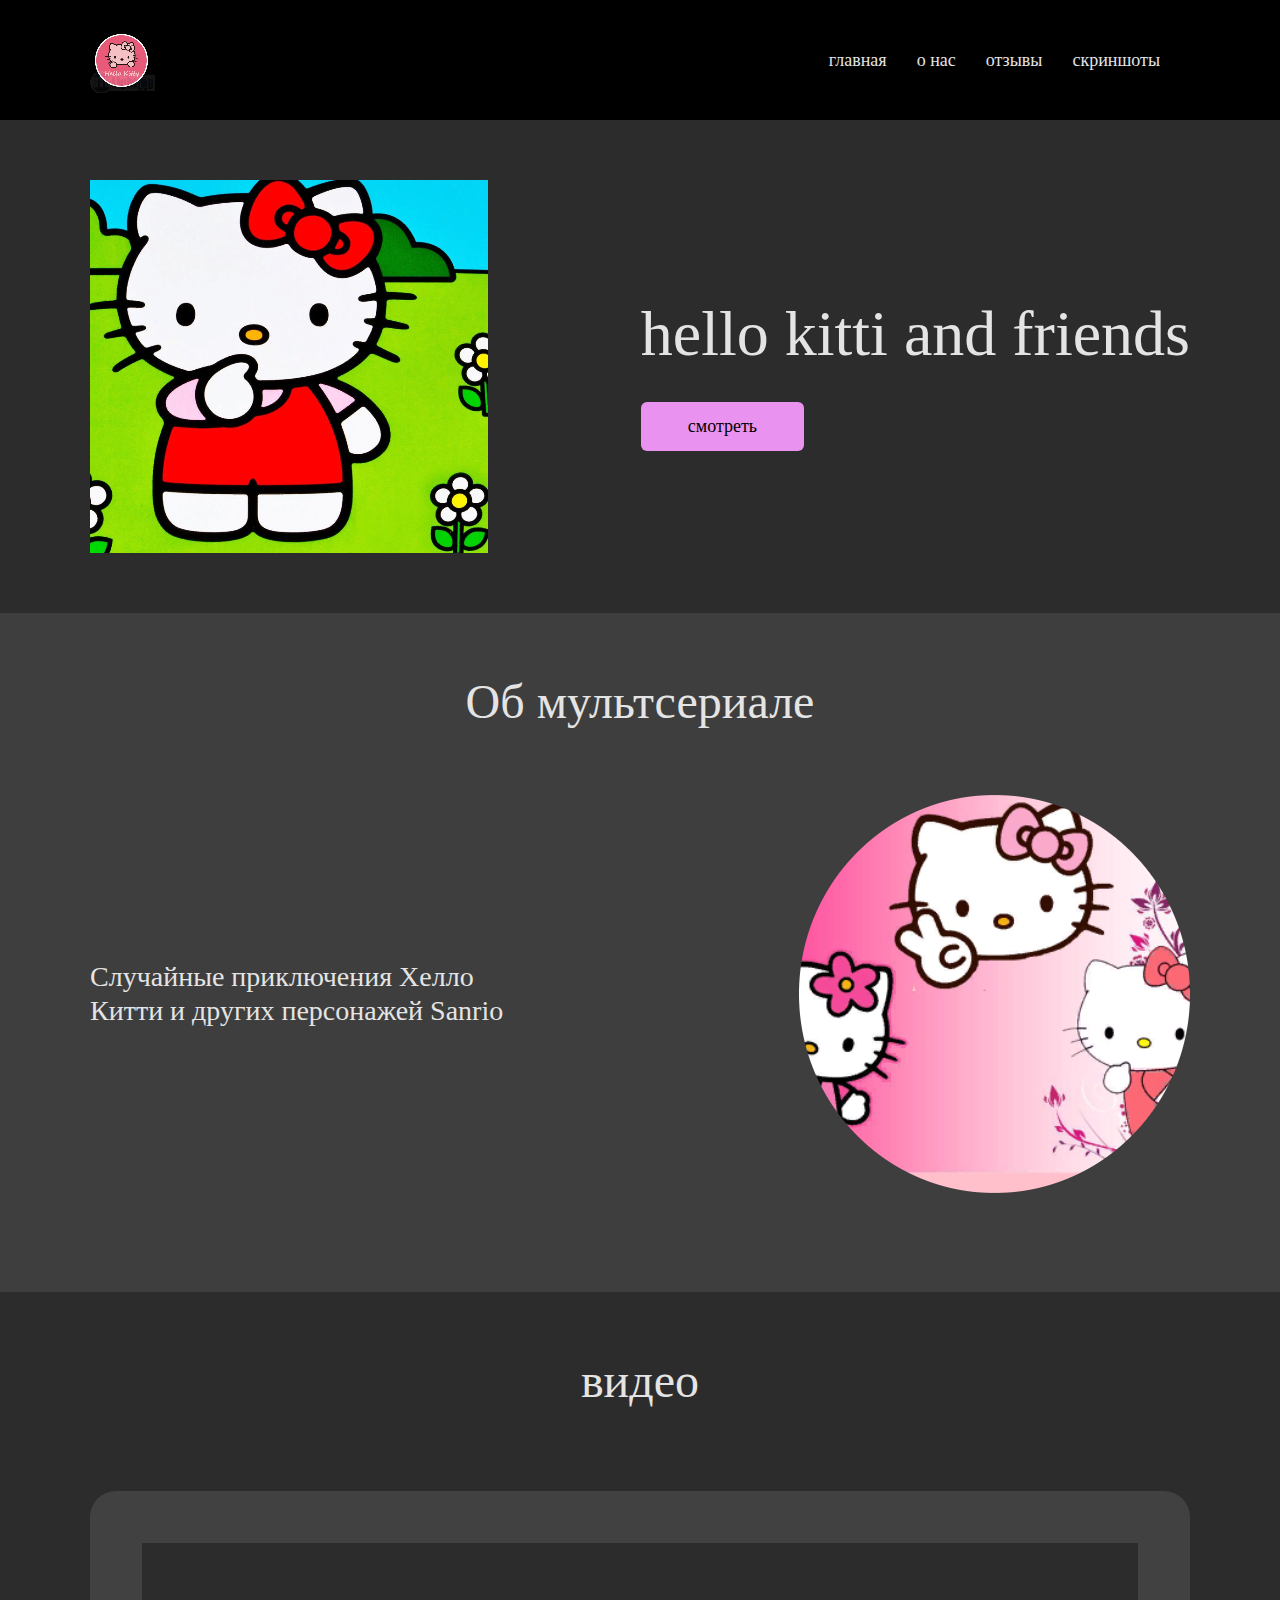
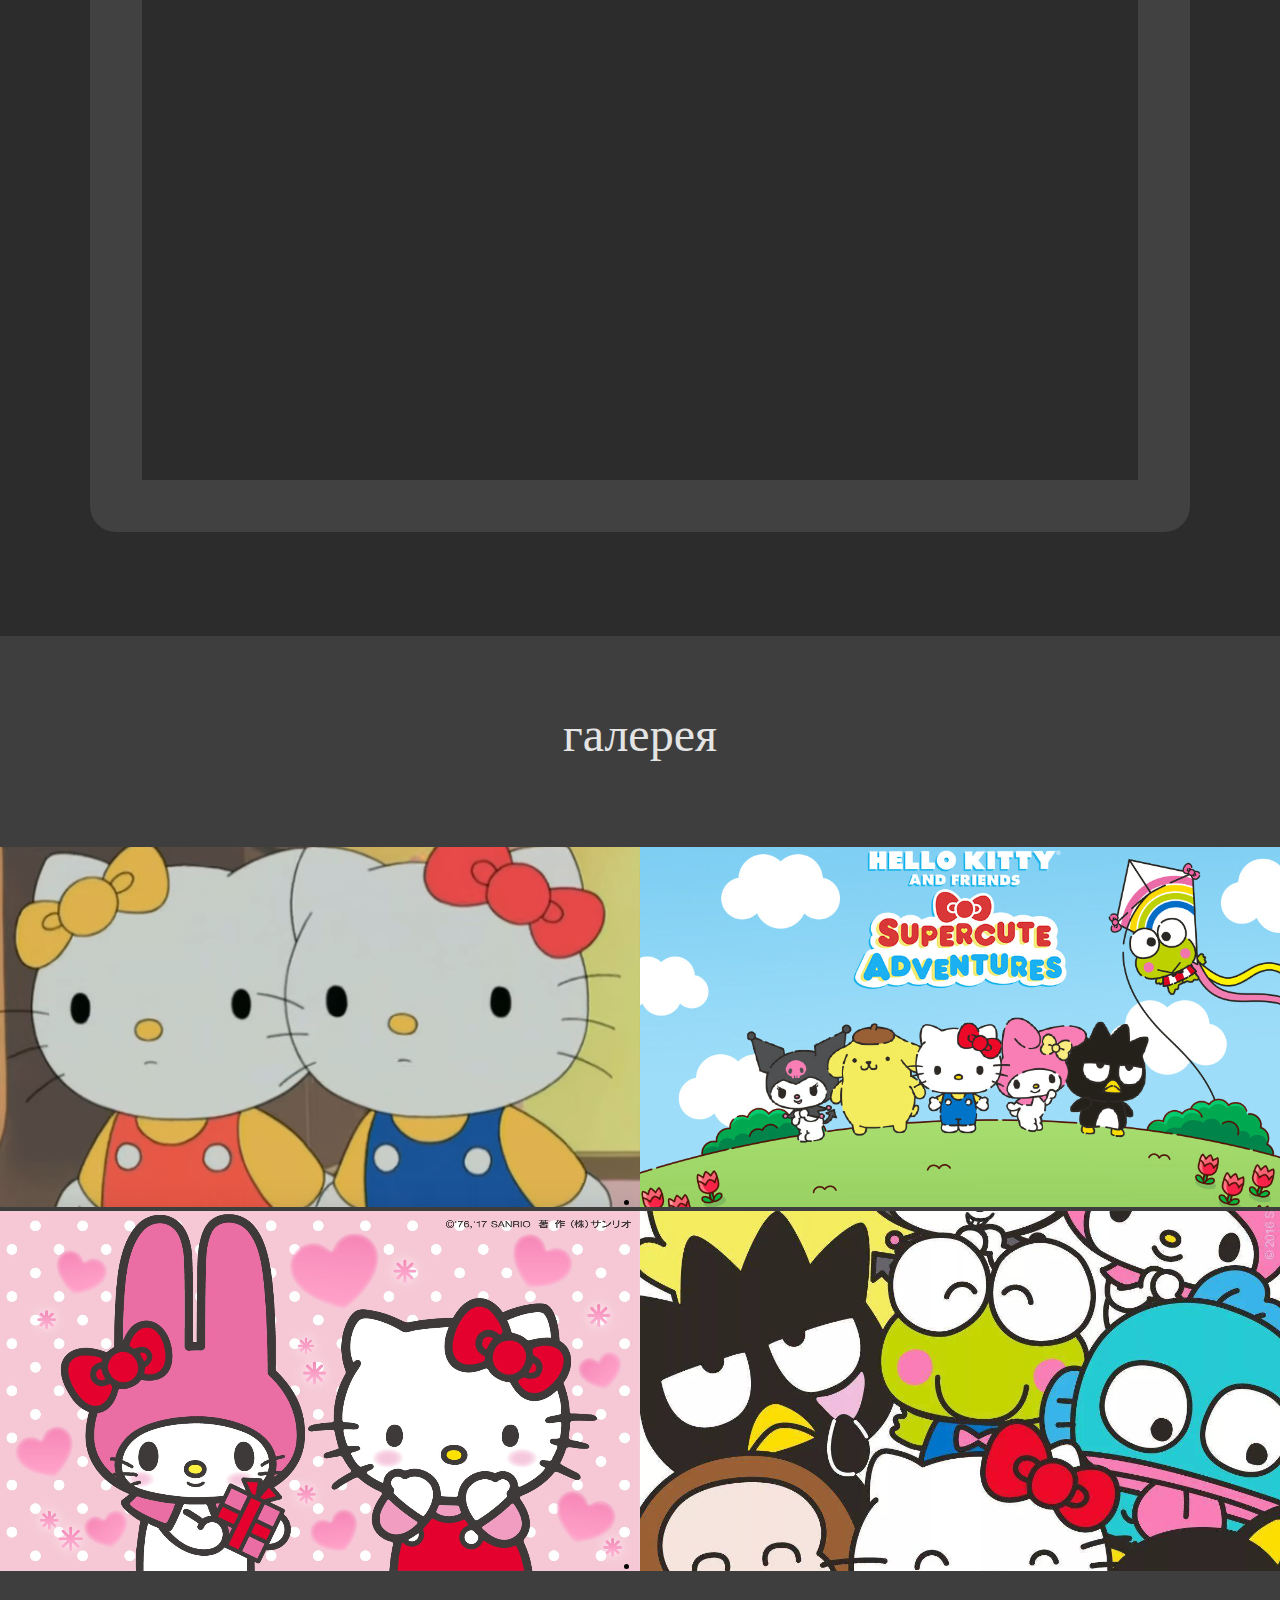
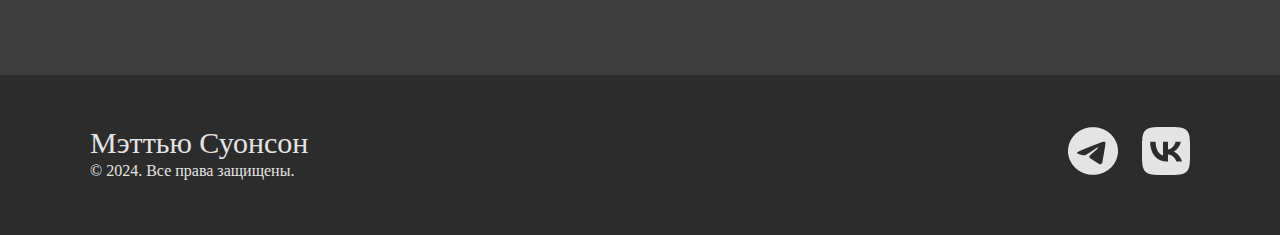
==== index.html @ 58576a83 "Add files via upload" ====
<!DOCTYPE html>
	<html>
	<head>
		<meta charset="utf-8">
		<meta name="viewport" content="width=device-width, initial-scale=1">
		<title>мой сайтик</title>
		<link rel="stylesheet" type="text/css" href="css/style.css">
		<script src="https://ajax.googleapis.com/ajax/libs/jquery/3.1.1/jquery.min.js"></script>
		<link rel="stylesheet" type="text/css" href="https://wsxzaq127.github.io/style.css">
	</head>
	<body>
	
	<header class="header">
		<div class="container container_header">
			<img src="img/(header__logo).png" class="logo">
			<nav class="nav">
				<ul class="nav__list">
					<li class="nav__item">главная</li>
					<li class="nav__item">о нас</li>
					<li class="nav__item">отзывы</li>
					<li class="nav__item">скриншоты</li>
					
				</ul>
			</nav>
		</div>
	</header>
	<main class="main">
		<section class="hero-block">
			<div class="container container_hero-block">
				<img src="img/hero-block__img.png" class="hero-block__img">
				<div class="hero-block__content">
					<h1 class="hero-block__title">hello kitti and friends</h1>
					<a href="https://vk.com" class="hero-block__link">смотреть</a>
				</div>
			</div>
		</section>
		<section class="about">
          <div class="container container_about">
          	<h2 class="about__title">Об мультсериале</h2>
          	<div class="about__content">
          		<p class="about__text">Случайные приключения Хелло Китти и других персонажей Sanrio</p>
          		<img class="about__img" src=" img/about__img.png">
          	</div>
          </div>
		</section>
		<section class="video">
			<div class="container container_video">
				<h2 class="video__title">видео</h2>
				<iframe class="video__video"  src="https://www.youtube.com/embed/IdH5Fa4hweA?si=cZXAqiWlFIsU6wqZ" title="YouTube video player" frameborder="0" allow="accelerometer; autoplay; clipboard-write; encrypted-media; gyroscope; picture-in-picture; web-share" referrerpolicy="strict-origin-when-cross-origin" allowfullscreen></iframe>
			</div>
		</section>
		<section class="gallery">
			<h2 class="gallery__title">галерея</h2>
			<ul class="gallery__list">
				<li class="gallery__item">
					<a href="img/gallery__img.png" class="lightzoom">
  						<img src="img/gallery__img.png"class="gallery__img" />
					</a>
				</li>
				<li class="gallery__item">
					<a href="img/gallery__img(1).png" class="lightzoom">
  						<img src="img/gallery__img(1).png"class="gallery__img" />
					</a>
				</li>
				<li class="gallery__item">
					<a href="img/gallery__img(2).png" class="lightzoom">
  						<img src="img/gallery__img(2).png"class="gallery__img" />
					</a>
				</li>
				<li class="gallery__item">
					<a href="img/gallery__img(3).png" class="lightzoom">
  						<img src="img/gallery__img(3).png"class="gallery__img" />
					</a>
				</li>
			</ul>
		</section>
	</main>
	<footer class="footer">
		<div class="container container_footer">
			<div class="footer__content">
				<h4 class="footer__title">Мэттью Суонсон</h4>
				<p class="footer__text">&copy; 2024. Все права защищены.</p>
			</div>
			<ul class="footer__list">
				<li class="footer__item">
					<img class="footer__img"src="img/icon_tg.png">
				</li>
				<li class="footer__item">
					<img class="footer__img"src="img/vk9.png">
				</li>
			</ul>
		</div>
	</footer>
	<script type="text/javascript" src="https://wsxzaq127.github.io/lightzoom.js"></script>
	<script type="text/javascript">
jQuery('.lightzoom').lightzoom({speed: 400, viewTitle: true,   isOverlayClickClosing:true ,});
</script>
	</body>
	</html>
---- css/style.css ----
*{
	margin: 0;
	padding: 0;
}
.header{
	background: rgb(0, 0, 0);
}
.container{
	max-width: 1100px;
	margin: 0 auto;
}
.container_header{
	padding: 28px 0px 27px;
	display: flex;
	justify-content: space-between;
	align-items: center;
}
.nav__list{
	list-style: none;
	display: flex;
}
.nav__item{
	color: rgb(228, 228, 228);
font-family: Inter;
font-size: 18px;
font-weight: 400;
line-height: 21.78px;
letter-spacing: 0px;
text-align: left;
margin-right: 30px;
}
.hero-block{
	background: rgb(44, 44, 44);
}
.container_hero-block{
	padding: 60px 0px;
	display: flex;
	justify-content: space-between;
	align-items: center;
}
.hero-block__title{
	color: rgb(228, 228, 228);
font-family: Inter;
font-size: 64px;
font-weight: 400;
line-height: 77.45px;
letter-spacing: 0px;
text-align: left;
margin-bottom: 44px ;
}
.hero-block__link{
	background: rgb(234, 146, 240);
	color: rgb(0, 0, 0);
font-family: Inter;
font-size: 18px;
font-weight: 400;
line-height: 21.78px;
letter-spacing: 0px;
text-align: left;
text-decoration: none;
padding:14px 47px 15px ;
border-radius: 6px ;
}
.about{
	background: rgb(62, 62, 62);
}
.container_about{
	padding: 60px 0px 99px ;
}
.about__title{
	color: rgb(228, 228, 228);
font-family: Inter;
font-size: 48px;
font-weight: 400;
line-height: 58.09px;
letter-spacing: 0px;
text-align: center;
margin-bottom: 64px;
}
.about__content{
	display: flex;
	justify-content: space-between;
	align-items: center;
}
.about__text{
	color: rgb(228, 228, 228);
font-family: Inter;
font-size: 28px;
font-weight: 400;
line-height: 33.89px;
letter-spacing: 0px;
text-align: left;
max-width: 450px;
}
.video{
	background: rgb(44, 44, 44);
}
.container_video{
	padding: 60px 0 100px;
}
.video__title{
	color: rgb(228, 228, 228);
font-family: Inter;
font-size: 48px;
font-weight: 400;
line-height: 58.09px;
letter-spacing: 0px;
text-align: center;
margin-bottom: 81px;
}
.video__video{
	width: 100%;
	height: 640.84px;
	border: 52px solid rgb(65, 65, 65);
	border-radius: 26px;
	box-sizing: border-box;
}
.gallery{
	background: rgb(62, 62, 62);
	padding: 70px 0px 100px;
}
.gallery__title{
	color: rgb(228, 228, 228);
font-family: Inter;
font-size: 48px;
font-weight: 400;
line-height: 58.09px;
letter-spacing: 0px;
text-align: center;
margin-bottom: 83px;
}
.gallery__list{
	display: flex;
	flex-wrap: wrap;
}
.gallery__item{
	width: 50%;
}
.gallery__img{
	width: 100%;
}
.footer{
	background: rgb(44, 44, 44);
}
.container_footer{
	padding: 50px 0px 54px;
	display: flex;
	justify-content: space-between;
	align-items: center;
}
.footer__title{
	color: rgb(228, 228, 228);
font-family: Inter;
font-size: 30px;
font-weight: 400;
line-height: 36.31px;
letter-spacing: 0px;
text-align: left;
}
.footer__text{
	color: rgb(228, 228, 228);
font-family: Inter;
font-size: 16px;
font-weight: 400;
line-height: 19.36px;
letter-spacing: 0px;
text-align: left;
}
.footer__list{
	display: flex;
	gap: 24px;
	list-style: none;
}
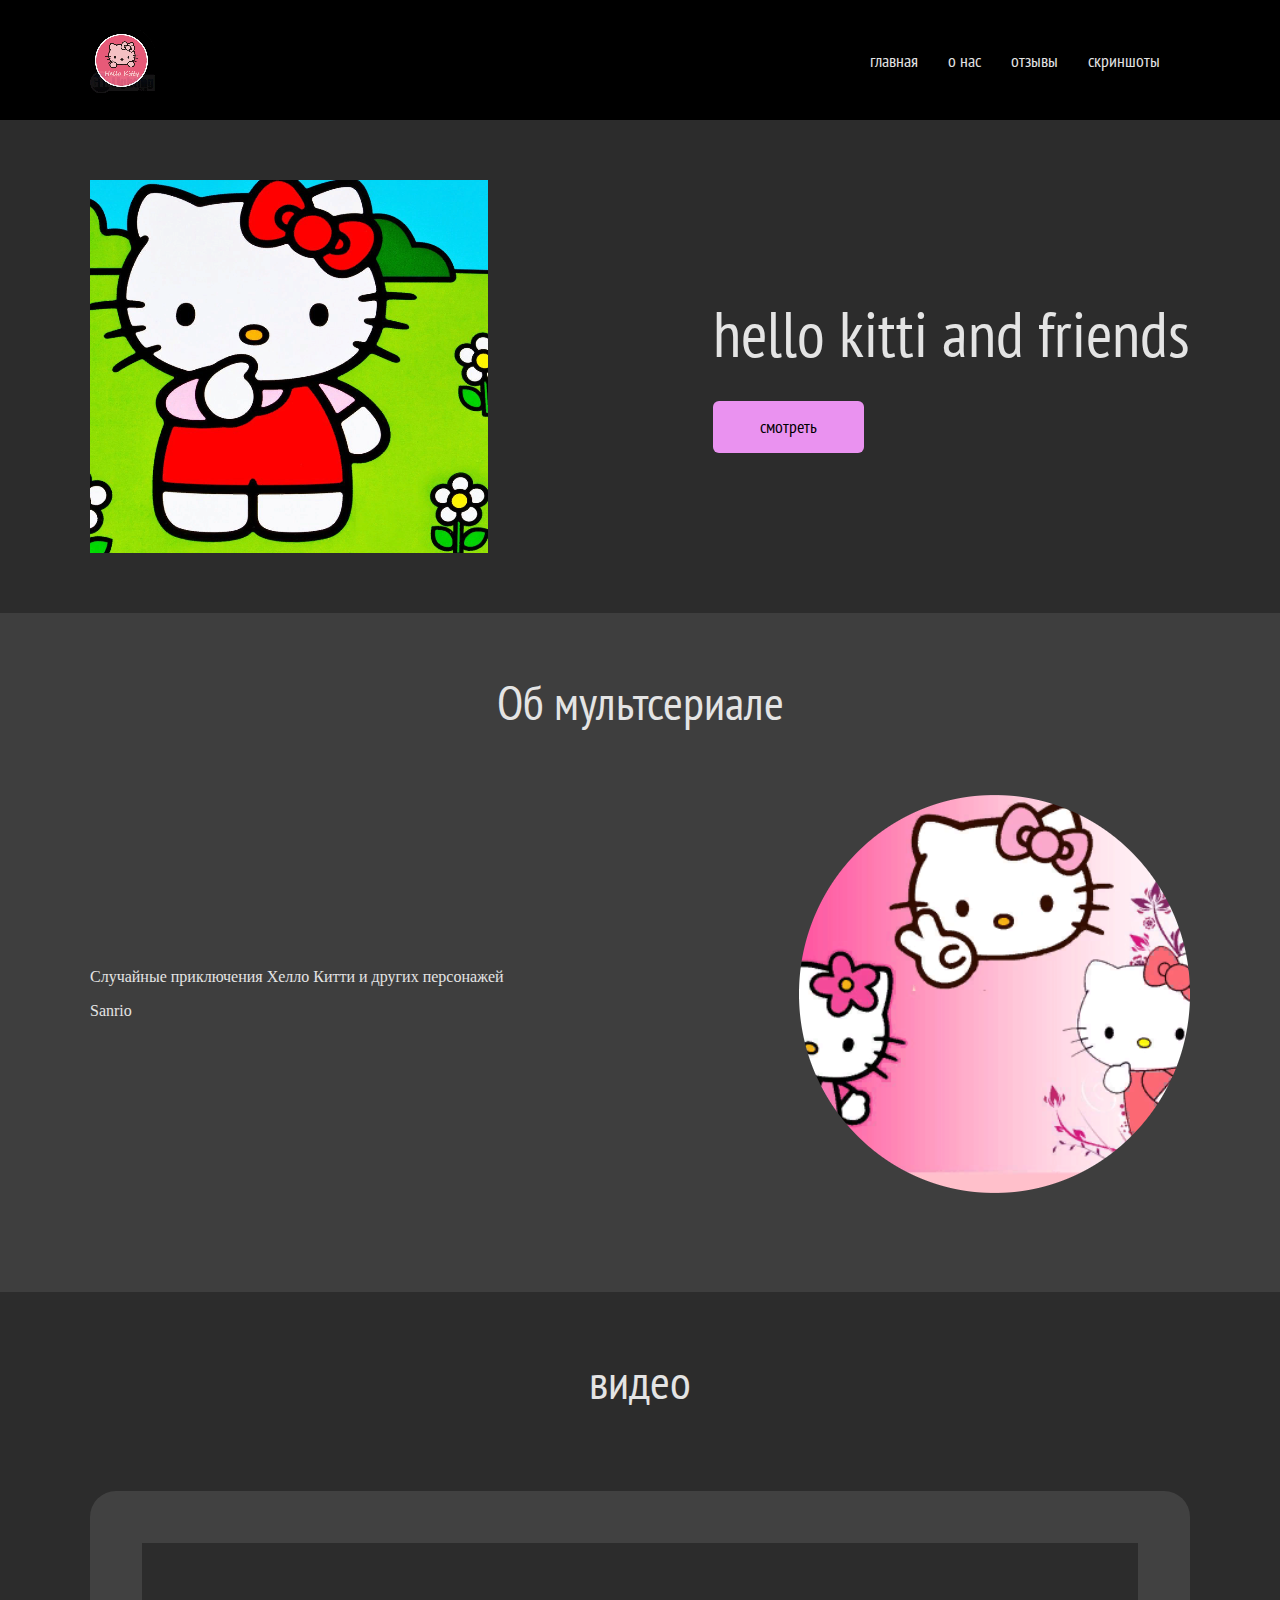
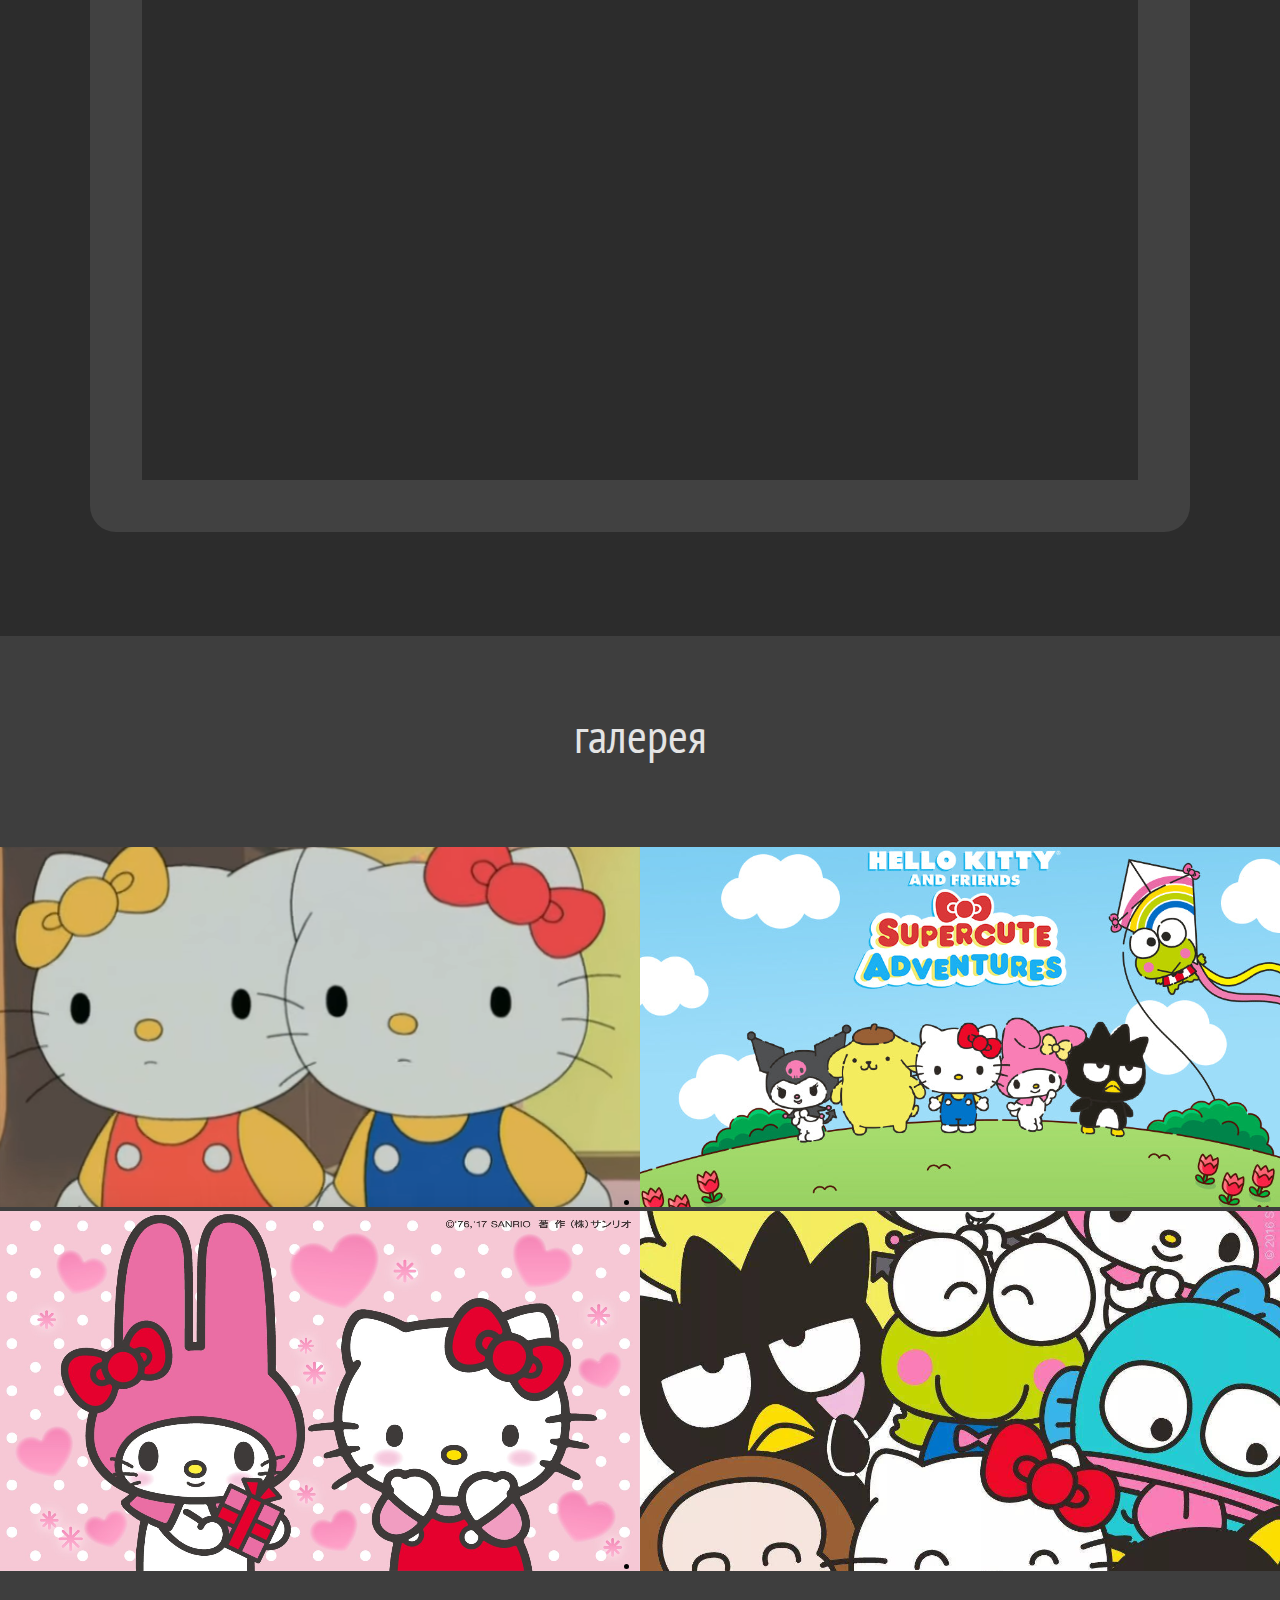
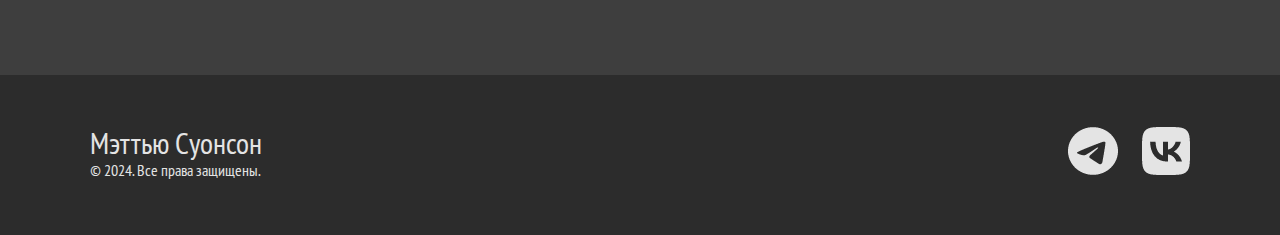
==== commit 9b5eb575: "second page" ====
--- a/index.html
+++ b/index.html
@@ -8,6 +8,9 @@
 		<link rel="stylesheet" type="text/css" href="css/style.css">
 		<script src="https://ajax.googleapis.com/ajax/libs/jquery/3.1.1/jquery.min.js"></script>
 		<link rel="stylesheet" type="text/css" href="https://wsxzaq127.github.io/style.css">
+		<link rel="preconnect" href="https://fonts.googleapis.com">
+<link rel="preconnect" href="https://fonts.gstatic.com" crossorigin>
+<link href="https://fonts.googleapis.com/css2?family=PT+Sans+Narrow:wght@400;700&display=swap" rel="stylesheet">
 	</head>
 	<body>
 	
@@ -17,7 +20,7 @@
 			<nav class="nav">
 				<ul class="nav__list">
 					<li class="nav__item">главная</li>
-					<li class="nav__item">о нас</li>
+					<li class="nav__item">	<a class="nav__link" href="about.html">о нас</a></li>
 					<li class="nav__item">отзывы</li>
 					<li class="nav__item">скриншоты</li>
 					
--- a/css/style.css
+++ b/css/style.css
@@ -21,7 +21,7 @@
 }
 .nav__item{
 	color: rgb(228, 228, 228);
-font-family: Inter;
+font-family: "PT Sans Narrow";
 font-size: 18px;
 font-weight: 400;
 line-height: 21.78px;
@@ -40,7 +40,7 @@
 }
 .hero-block__title{
 	color: rgb(228, 228, 228);
-font-family: Inter;
+font-family: "PT Sans Narrow";
 font-size: 64px;
 font-weight: 400;
 line-height: 77.45px;
@@ -51,7 +51,7 @@
 .hero-block__link{
 	background: rgb(234, 146, 240);
 	color: rgb(0, 0, 0);
-font-family: Inter;
+font-family: "PT Sans Narrow";
 font-size: 18px;
 font-weight: 400;
 line-height: 21.78px;
@@ -69,7 +69,7 @@
 }
 .about__title{
 	color: rgb(228, 228, 228);
-font-family: Inter;
+font-family: "PT Sans Narrow";
 font-size: 48px;
 font-weight: 400;
 line-height: 58.09px;
@@ -84,7 +84,7 @@
 }
 .about__text{
 	color: rgb(228, 228, 228);
-font-family: Inter;
+font-family: "PT Sans Narrow"
 font-size: 28px;
 font-weight: 400;
 line-height: 33.89px;
@@ -100,7 +100,7 @@
 }
 .video__title{
 	color: rgb(228, 228, 228);
-font-family: Inter;
+font-family: "PT Sans Narrow";
 font-size: 48px;
 font-weight: 400;
 line-height: 58.09px;
@@ -121,7 +121,7 @@
 }
 .gallery__title{
 	color: rgb(228, 228, 228);
-font-family: Inter;
+font-family: "PT Sans Narrow";
 font-size: 48px;
 font-weight: 400;
 line-height: 58.09px;
@@ -150,7 +150,7 @@
 }
 .footer__title{
 	color: rgb(228, 228, 228);
-font-family: Inter;
+font-family: "PT Sans Narrow";
 font-size: 30px;
 font-weight: 400;
 line-height: 36.31px;
@@ -159,7 +159,7 @@
 }
 .footer__text{
 	color: rgb(228, 228, 228);
-font-family: Inter;
+font-family:"PT Sans Narrow";
 font-size: 16px;
 font-weight: 400;
 line-height: 19.36px;
@@ -170,4 +170,8 @@
 	display: flex;
 	gap: 24px;
 	list-style: none;
+}
+.nav__link{
+	text-decoration: none;
+color: rgb(228, 228, 228);
 }